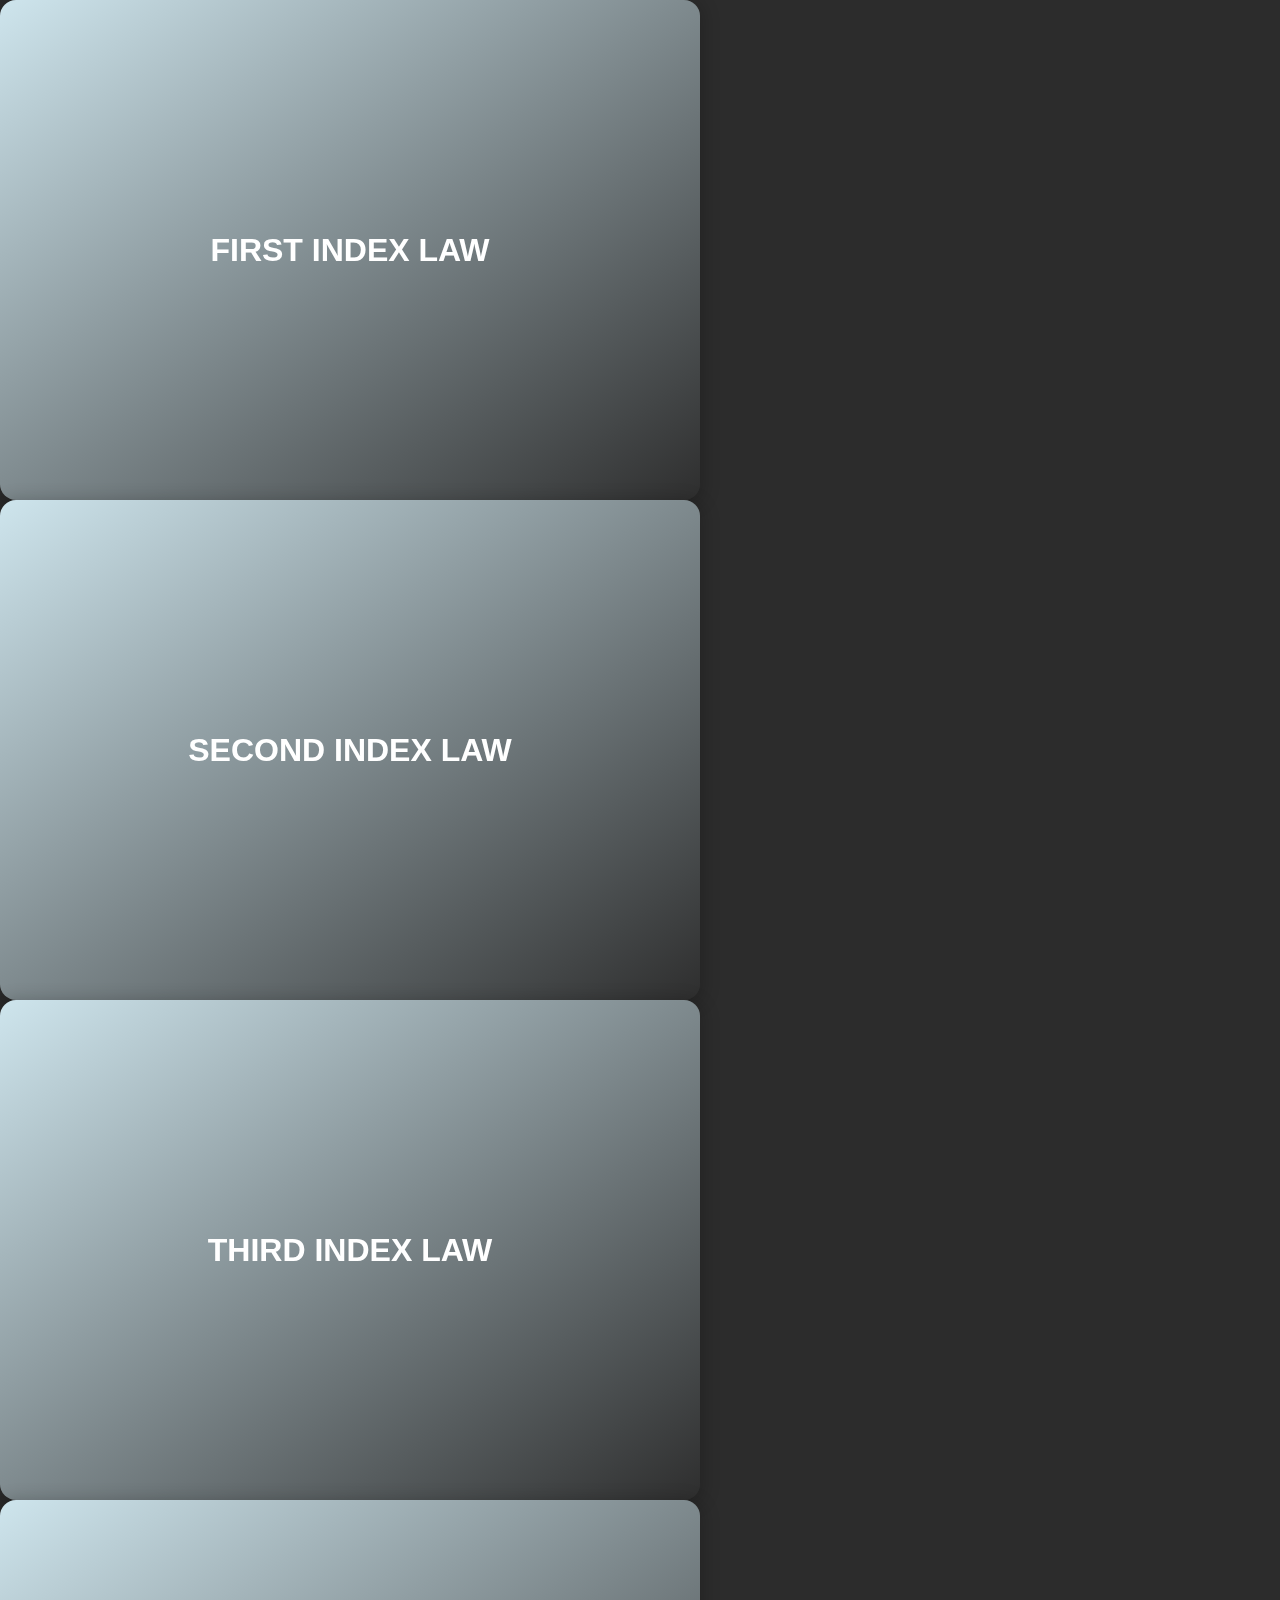
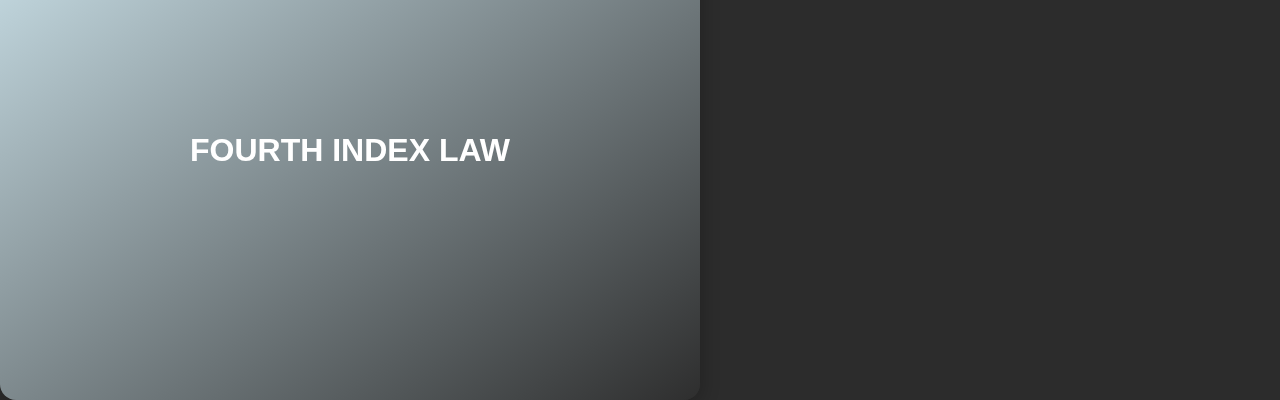
==== FCsurds.html @ 395d24b1 "added multiple cards to see if copying works" ====
<!DOCTYPE html>
<html>
    <head>
        <meta charset="UTF-8">
        <link rel="stylesheet" href="/styles/FCst.css">
        <title>Rvei: Flashcards</title>
    </head>
    <body>
        <div class="card__One" onclick="cardFlip__One()">
            <div class="card__inner__One">
                <div class="card__face card__face--front">
                    <h2>First Index Law</h2>
                </div>
                <div class="card__face card__face--back">
                    <div class="card__content">
                        <div class="card__header">
                            <h2>First Index Law</h2>
                        </div>
                        <div class="card__body">
                            <img src="" alt="" class="ind1">
                        </div>
                    </div>
                </div>
            </div>
        </div>
        <div class="card__Two" onclick="cardFlip__Two()">
            <div class="card__inner__Two">
                <div class="card__face card__face--front">
                    <h2>Second Index Law</h2>
                </div>
                <div class="card__face card__face--back">
                    <div class="card__content">
                        <div class="card__header">
                            <h2>Second Index Law</h2>
                        </div>
                        <div class="card__body">
                            <img src="" alt="" class="ind2">
                        </div>
                    </div>
                </div>
            </div>
        </div>
        <div class="card__Three" onclick="cardFlip__Three()">
            <div class="card__inner__Three">
                <div class="card__face card__face--front">
                    <h2>Third Index Law</h2>
                </div>
                <div class="card__face card__face--back">
                    <div class="card__content">
                        <div class="card__header">
                            <h2>Third Index Law</h2>
                        </div>
                        <div class="card__body">
                            <img src="" alt="" class="ind3">
                        </div>
                    </div>
                </div>
            </div>
        </div>
        <div class="card__Four" onclick="cardFlip__Four()">
            <div class="card__inner__Four">
                <div class="card__face card__face--front">
                    <h2>Fourth Index Law</h2>
                </div>
                <div class="card__face card__face--back">
                    <div class="card__content">
                        <div class="card__header">
                            <h2>Fourth Index Law</h2>
                        </div>
                        <div class="card__body">
                            <img src="" alt="" class="ind4">
                        </div>
                    </div>
                </div>
            </div>
        </div>



        <script src="/scripts/FCsc.js"></script>
    </body>
</html>
---- styles/FCst.css ----
:root {
    --primary: #cee5ed;
    --secondary: #2e2e2e;
    --dark: #212121;
    --light: #f3f3f3;
}

body {
    font-family: Helvetica;
    width: 100%;
    min-height: 100vh;
    background-color: #2c2c2c;
}

.card__One {
    margin-left: 0px;
    width: 700px;
    height: 500px;
}
.card__Two {
    margin-left: 0px;
    width: 700px;
    height: 500px;
}
.card__Three {
    margin-left: 0px;
    width: 700px;
    height: 500px;
}
.card__Four {
    margin-left: 0px;
    width: 700px;
    height: 500px;
}
.card__Five {
    margin-left: 0px;
    width: 700px;
    height: 500px;
}
.card__Six {
    margin-left: 0px;
    width: 700px;
    height: 500px;
}
.card__Seven {
    margin-left: 0px;
    width: 700px;
    height: 500px;
}

.card__inner__One {
    width: 100%;
    height: 100%;
    transition: transform 1s;
    transform-style: preserve-3d;
    cursor: pointer;
    position: relative;
}
.card__inner__Two {
    width: 100%;
    height: 100%;
    transition: transform 1s;
    transform-style: preserve-3d;
    cursor: pointer;
    position: relative;
}
.card__inner__Three {
    width: 100%;
    height: 100%;
    transition: transform 1s;
    transform-style: preserve-3d;
    cursor: pointer;
    position: relative;
}
.card__inner__Four {
    width: 100%;
    height: 100%;
    transition: transform 1s;
    transform-style: preserve-3d;
    cursor: pointer;
    position: relative;
}
.card__inner__Five {
    width: 100%;
    height: 100%;
    transition: transform 1s;
    transform-style: preserve-3d;
    cursor: pointer;
    position: relative;
}
.card__inner__Six {
    width: 100%;
    height: 100%;
    transition: transform 1s;
    transform-style: preserve-3d;
    cursor: pointer;
    position: relative;
}
.card__inner__Seven {
    width: 100%;
    height: 100%;
    transition: transform 1s;
    transform-style: preserve-3d;
    cursor: pointer;
    position: relative;
}

.card__inner__One.is-flipped {
    transform: rotateY(180deg);
}
.card__inner__Two.is-flipped {
    transform: rotateY(180deg);
}
.card__inner__Three.is-flipped {
    transform: rotateY(180deg);
}
.card__inner__Four.is-flipped {
    transform: rotateY(180deg);
}
.card__inner__Five.is-flipped {
    transform: rotateY(180deg);
}
.card__inner__Six.is-flipped {
    transform: rotateY(180deg);
}
.card__inner__Seven.is-flipped {
    transform: rotateY(180deg);
}

.card__face {
    position: absolute;
    width: 100%;
    height: 100%;
    -webkit-backface-visibility: hidden;
    backface-visibility: hidden;
    overflow: hidden;
    border-radius: 16px;
    box-shadow: 0px 3px 18px 3px rgba(0, 0, 0, 0.2);
}

.card__face--front {
    background-image: linear-gradient(to bottom right, var(--primary), var(--secondary));
    display: flex;
    align-items: center;
    justify-content: center;
}

.card__face--front h2 {
    color: white;
    font-size: 32px;
    font-weight: 900;
    text-transform: uppercase;
}

.card__face--back {
    background-color: var(--light);
    transform: rotateY(180deg);
}

.card__content {
    width: 100%;
    height: 100%;
}

.card__header {
    position: relative;
    padding: 30px 30px 40px;
}

.card__header:after {
    content: '';
    display: block;
    position: absolute;
    top: 0;
    left: 0;
    right: 0;
    bottom: 0;
    z-index: -1;
    border-radius: 0 0 0 0;
    background-image: linear-gradient(to bottom right, var(--primary) 10%, var(--secondary) 100%);
}

.ind1 {
    display: block;
    width: 200px;
    height: 200px;
    margin: 0 auto 30px;
    border-radius: 0%;
    background-color: black;
    border: 5px solid white;
    object-fit: cover;
}
.ind2 {
    display: block;
    width: 200px;
    height: 200px;
    margin: 0 auto 30px;
    border-radius: 0%;
    background-color: black;
    border: 5px solid white;
    object-fit: cover;
}
.ind3 {
    display: block;
    width: 200px;
    height: 200px;
    margin: 0 auto 30px;
    border-radius: 0%;
    background-color: black;
    border: 5px solid white;
    object-fit: cover;
}
.ind4 {
    display: block;
    width: 200px;
    height: 200px;
    margin: 0 auto 30px;
    border-radius: 0%;
    background-color: black;
    border: 5px solid white;
    object-fit: cover;
}
.ind5 {
    display: block;
    width: 200px;
    height: 200px;
    margin: 0 auto 30px;
    border-radius: 0%;
    background-color: black;
    border: 5px solid white;
    object-fit: cover;
}
.ind6 {
    display: block;
    width: 200px;
    height: 200px;
    margin: 0 auto 30px;
    border-radius: 0%;
    background-color: black;
    border: 5px solid white;
    object-fit: cover;
}
.ind7 {
    display: block;
    width: 200px;
    height: 200px;
    margin: 0 auto 30px;
    border-radius: 0%;
    background-color: black;
    border: 5px solid white;
    object-fit: cover;
}

.card__header h2 {
    color: white;
    font-size: 32px;
    font-weight: 900;
    text-transform: uppercase;
    text-align: center;
}

.card__body {
    padding: 30px;
}

.card__body h2 {
    color: black;
    font-size: 32px;
    font-weight: 900;
    text-transform: uppercase;
    text-align: center;
}

* {
    margin: 0;
    padding: 0;
}
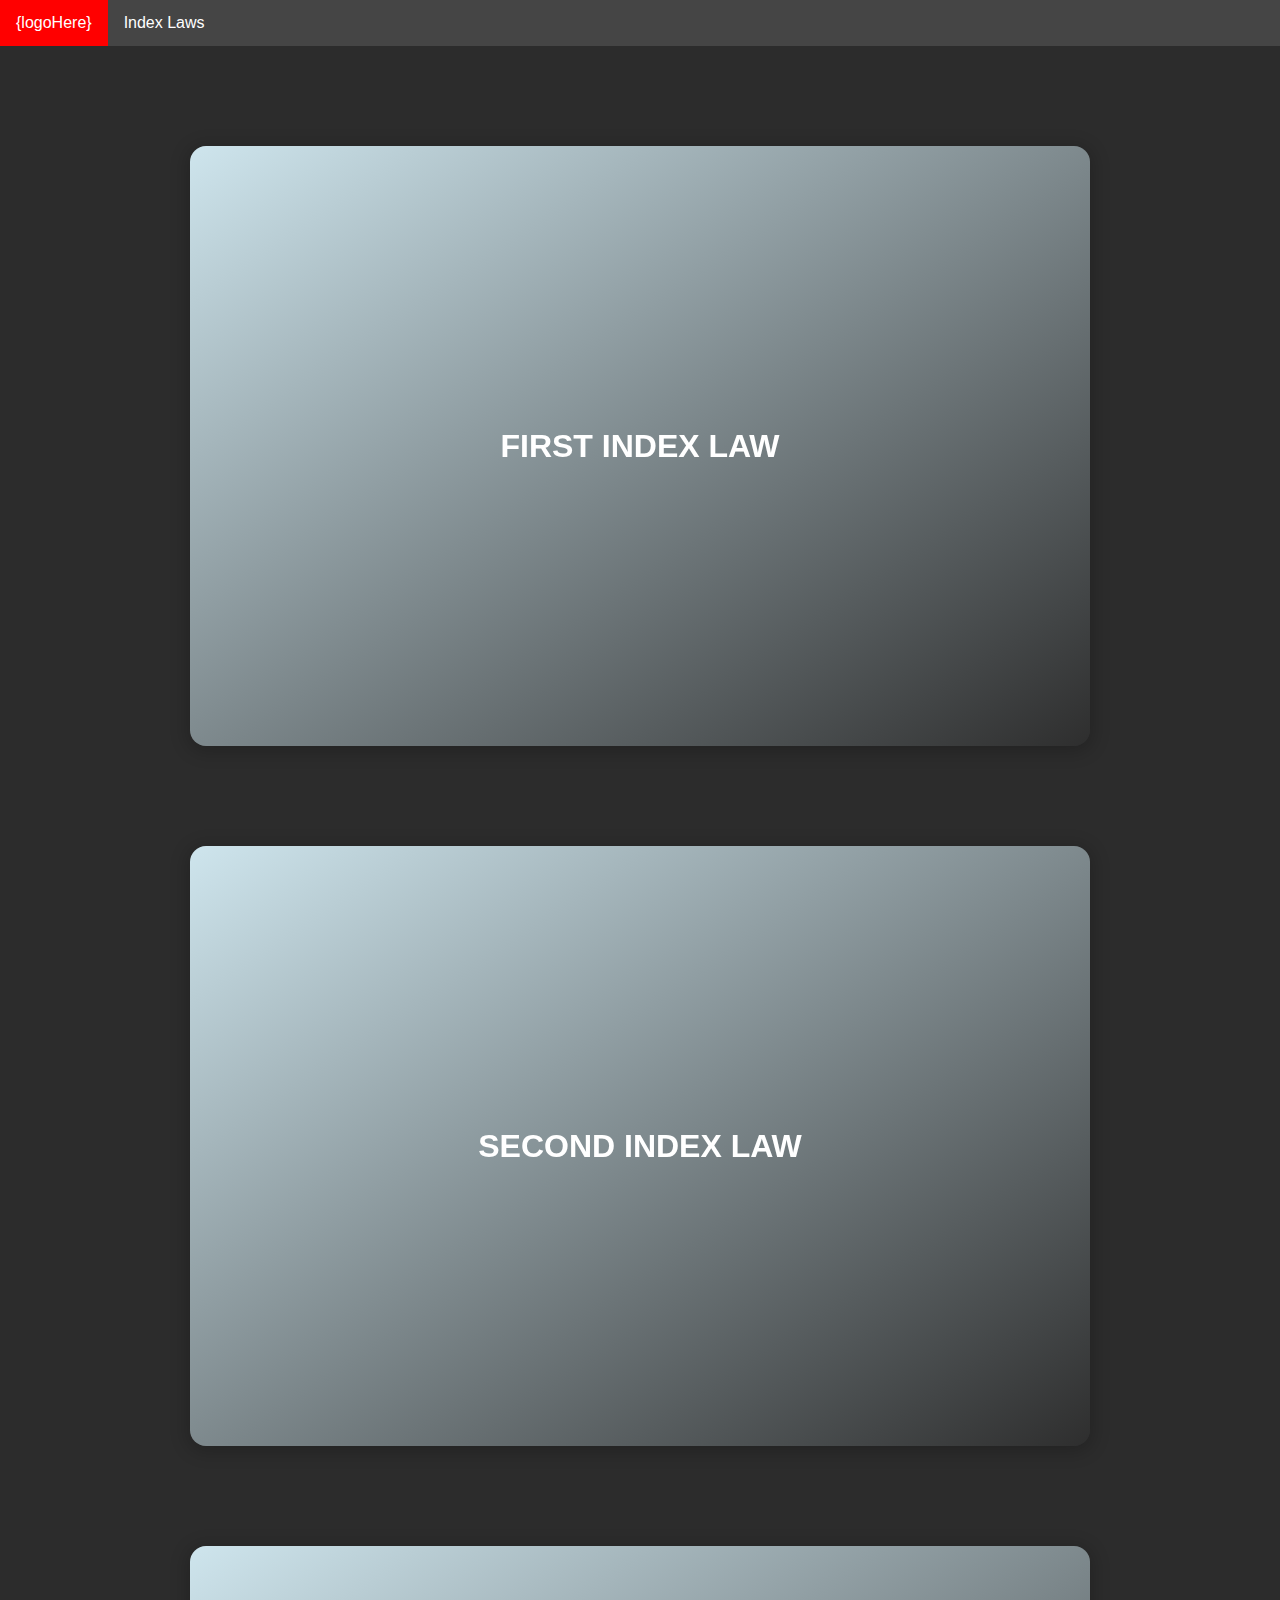
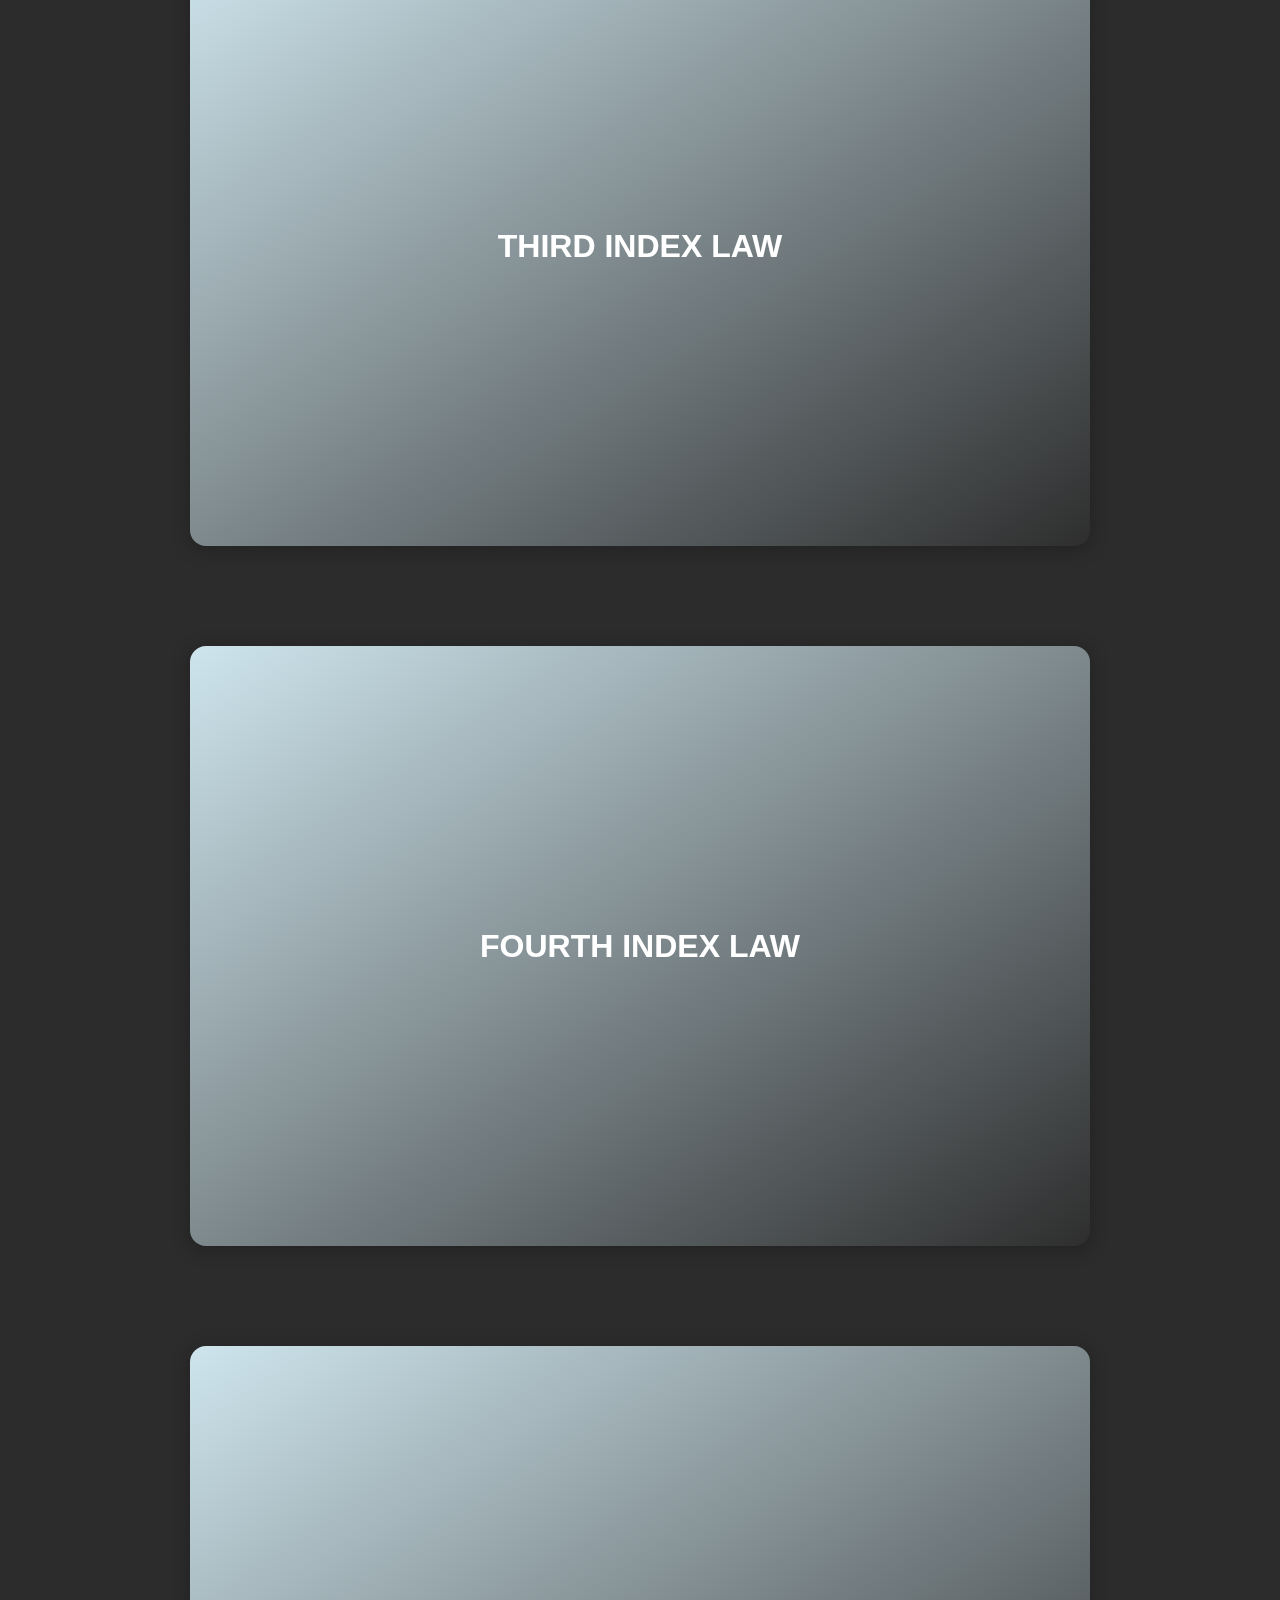
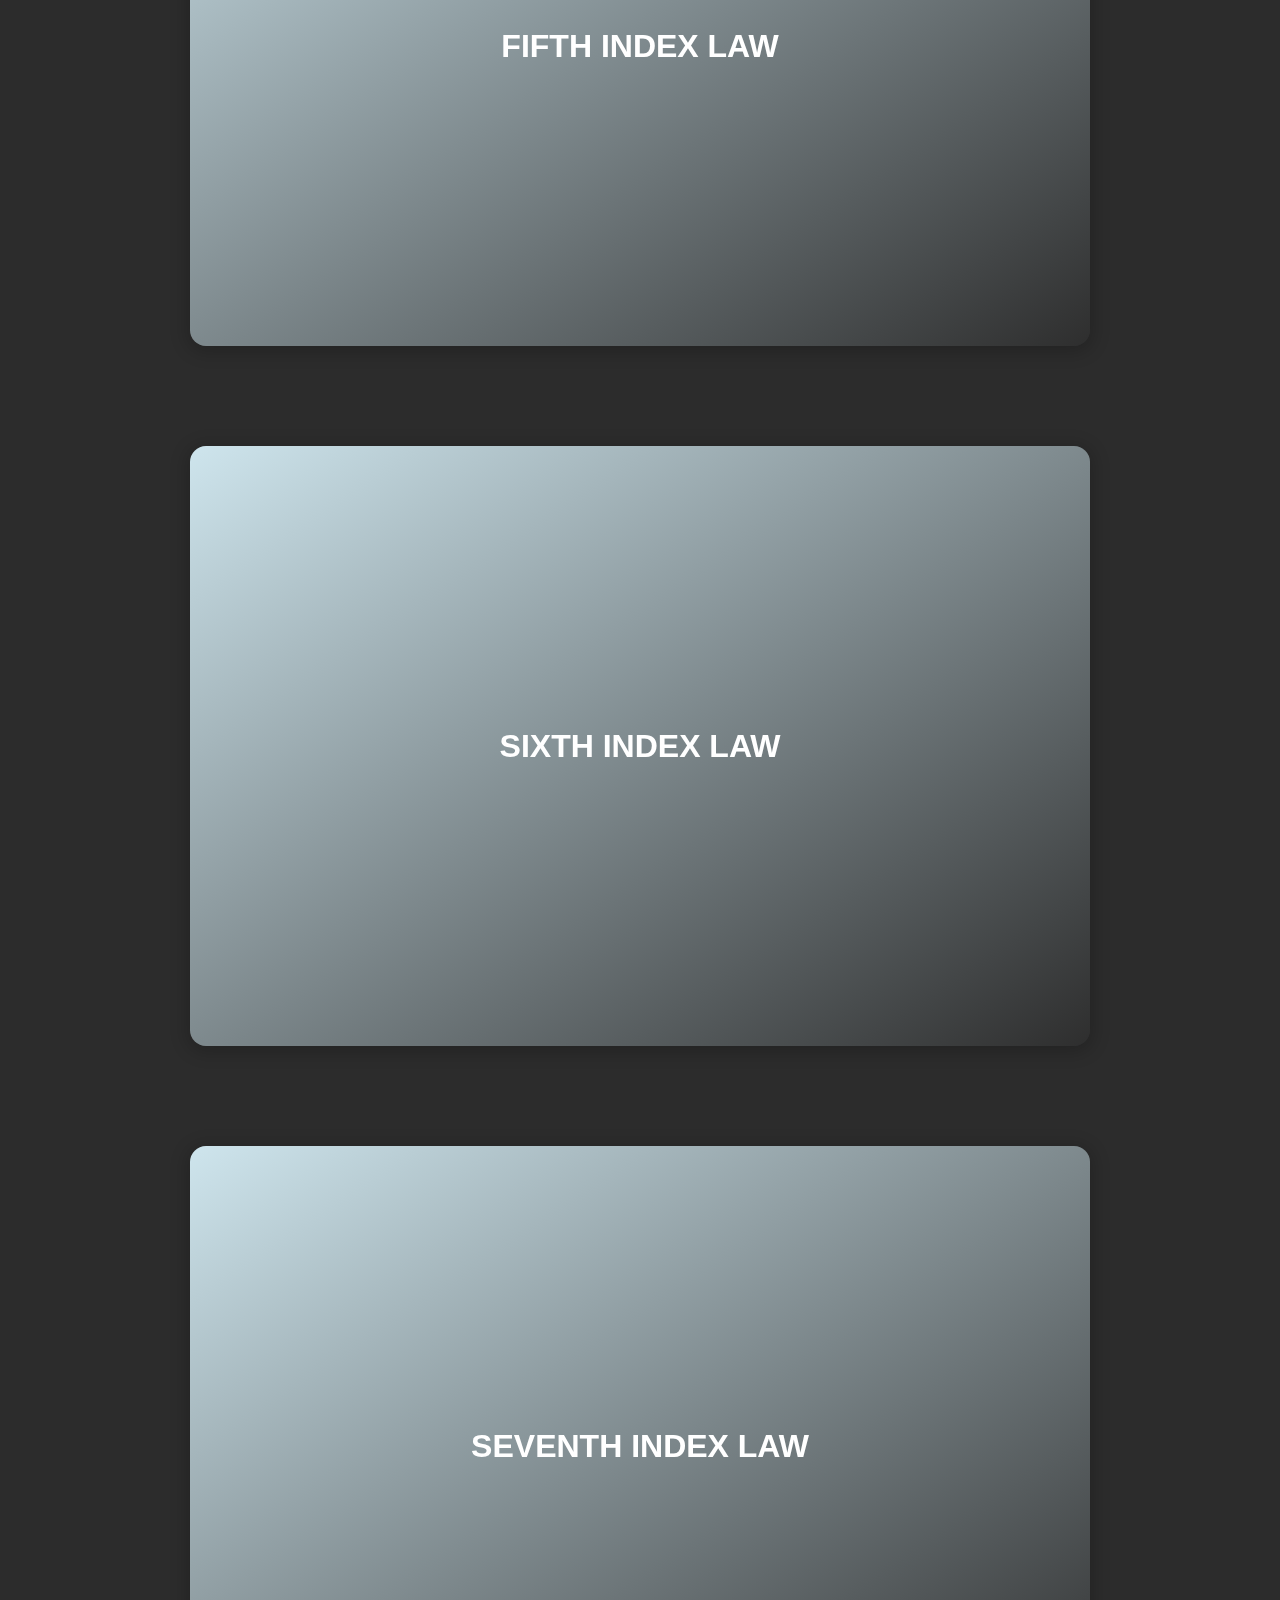
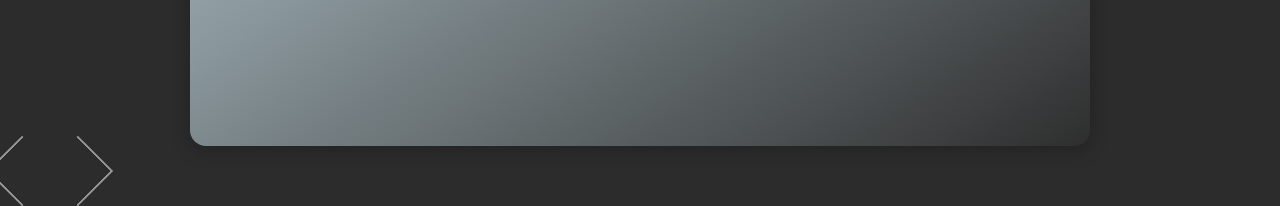
==== commit 38ee5af7: "fixed orientation of flashcards, added navbar, attempted buttons to change cards" ====
--- a/FCsurds.html
+++ b/FCsurds.html
@@ -6,6 +6,19 @@
         <title>Rvei: Flashcards</title>
     </head>
     <body>
+        <nav class="navbar">
+            <a href="index.html" id="logo">{logoHere}</a> 
+            <div class="dropdown">
+                <button class="dropbtn">Index Laws 
+                    <i class="fa fa-caret-down"></i>
+                </button>
+                <div class="dropdown-content">
+                    <a href="INFOsurds.html">Information</a>
+                    <a href="FCsurds.html">Flashcards</a>
+                    <a href="WSsurds.html">Worksheet</a>
+                </div>
+            </div> 
+        </nav>
         <div class="card__One" onclick="cardFlip__One()">
             <div class="card__inner__One">
                 <div class="card__face card__face--front">
@@ -74,8 +87,61 @@
                 </div>
             </div>
         </div>
+        <div class="card__Five" onclick="cardFlip__Five()">
+            <div class="card__inner__Five">
+                <div class="card__face card__face--front">
+                    <h2>Fifth Index Law</h2>
+                </div>
+                <div class="card__face card__face--back">
+                    <div class="card__content">
+                        <div class="card__header">
+                            <h2>Fifth Index Law</h2>
+                        </div>
+                        <div class="card__body">
+                            <img src="" alt="" class="ind5">
+                        </div>
+                    </div>
+                </div>
+            </div>
+        </div>
+        <div class="card__Six" onclick="cardFlip__Six()">
+            <div class="card__inner__Six">
+                <div class="card__face card__face--front">
+                    <h2>Sixth Index Law</h2>
+                </div>
+                <div class="card__face card__face--back">
+                    <div class="card__content">
+                        <div class="card__header">
+                            <h2>Sixth Index Law</h2>
+                        </div>
+                        <div class="card__body">
+                            <img src="" alt="" class="ind6">
+                        </div>
+                    </div>
+                </div>
+            </div>
+        </div>
+        <div class="card__Seven" onclick="cardFlip__Seven()">
+            <div class="card__inner__Seven">
+                <div class="card__face card__face--front">
+                    <h2>Seventh Index Law</h2>
+                </div>
+                <div class="card__face card__face--back">
+                    <div class="card__content">
+                        <div class="card__header">
+                            <h2>Seventh Index Law</h2>
+                        </div>
+                        <div class="card__body">
+                            <img src="" alt="" class="ind7">
+                        </div>
+                    </div>
+                </div>
+            </div>
+        </div>
 
 
+        <div class="left" onclick="changeCardLeft()"></div>
+        <div class="right" onclick="changeCardRight()"></div>
 
         <script src="/scripts/FCsc.js"></script>
     </body>
--- a/styles/FCst.css
+++ b/styles/FCst.css
@@ -13,39 +13,54 @@
 }
 
 .card__One {
-    margin-left: 0px;
-    width: 700px;
-    height: 500px;
+    margin-left: auto;
+    margin-right: auto;
+    margin-top: 100px;
+    width: 900px;
+    height: 600px;
+    
 }
 .card__Two {
-    margin-left: 0px;
-    width: 700px;
-    height: 500px;
+    margin-left: auto;
+    margin-right: auto;
+    margin-top: 100px;
+    width: 900px;
+    height: 600px;
 }
 .card__Three {
-    margin-left: 0px;
-    width: 700px;
-    height: 500px;
+    margin-left: auto;
+    margin-right: auto;
+    margin-top: 100px;
+    width: 900px;
+    height: 600px;
 }
 .card__Four {
-    margin-left: 0px;
-    width: 700px;
-    height: 500px;
+    margin-left: auto;
+    margin-right: auto;
+    margin-top: 100px;
+    width: 900px;
+    height: 600px;
 }
 .card__Five {
-    margin-left: 0px;
-    width: 700px;
-    height: 500px;
+    margin-left: auto;
+    margin-right: auto;
+    margin-top: 100px;
+    width: 900px;
+    height: 600px;
 }
 .card__Six {
-    margin-left: 0px;
-    width: 700px;
-    height: 500px;
+    margin-left: auto;
+    margin-right: auto;
+    margin-top: 100px;
+    width: 900px;
+    height: 600px;
 }
 .card__Seven {
-    margin-left: 0px;
-    width: 700px;
-    height: 500px;
+    margin-left: auto;
+    margin-right: auto;
+    margin-top: 100px;
+    width: 900px;
+    height: 600px;
 }
 
 .card__inner__One {
@@ -274,4 +289,79 @@
 * {
     margin: 0;
     padding: 0;
+}
+
+.navbar {
+    overflow: hidden;
+    background-color: #454545;
+    font-family: Arial;
+  }
+.navbar a {
+float: left;
+font-size: 16px;
+color: white;
+text-align: center;
+padding: 14px 16px;
+text-decoration: none;
+}
+.dropdown {
+float: left;
+overflow: hidden;
+}
+.dropdown .dropbtn {
+font-size: 16px; 
+border: none;
+outline: none;
+color: white;
+padding: 14px 16px;
+background-color: inherit;
+font-family: inherit; /* Important for vertical align on mobile phones */
+margin: 0; /* Important for vertical align on mobile phones */
+}
+.navbar a:hover, .dropdown:hover .dropbtn {
+background-color: red;
+}
+.dropdown-content {
+display: none;
+position: absolute;
+background-color: #f9f9f9;
+min-width: 160px;
+box-shadow: 0px 8px 16px 0px rgba(0,0,0,0.2);
+z-index: 1;
+}
+.dropdown-content a {
+float: none;
+color: black;
+padding: 12px 16px;
+text-decoration: none;
+display: block;
+text-align: left;
+}
+.dropdown-content a:hover {
+background-color: #ddd;
+}
+.dropdown:hover .dropdown-content {
+display: block;
+}
+
+.left,
+.right {
+    width: 50px;
+    height: 50px;
+    transition: .5s;
+    float: left;
+    box-shadow: -2px 2px 0 rgba(255,255,255,.5);
+    cursor: pointer;
+    margin-left: auto;
+    margin-right: auto;
+}
+.left {
+    transform: rotate(45deg);
+}
+.right {
+    transform: rotate(225deg);
+}
+.left:hover,
+.right:hover {
+    box-shadow: -2px 2px 0 rgba(255,255,255,1);
 }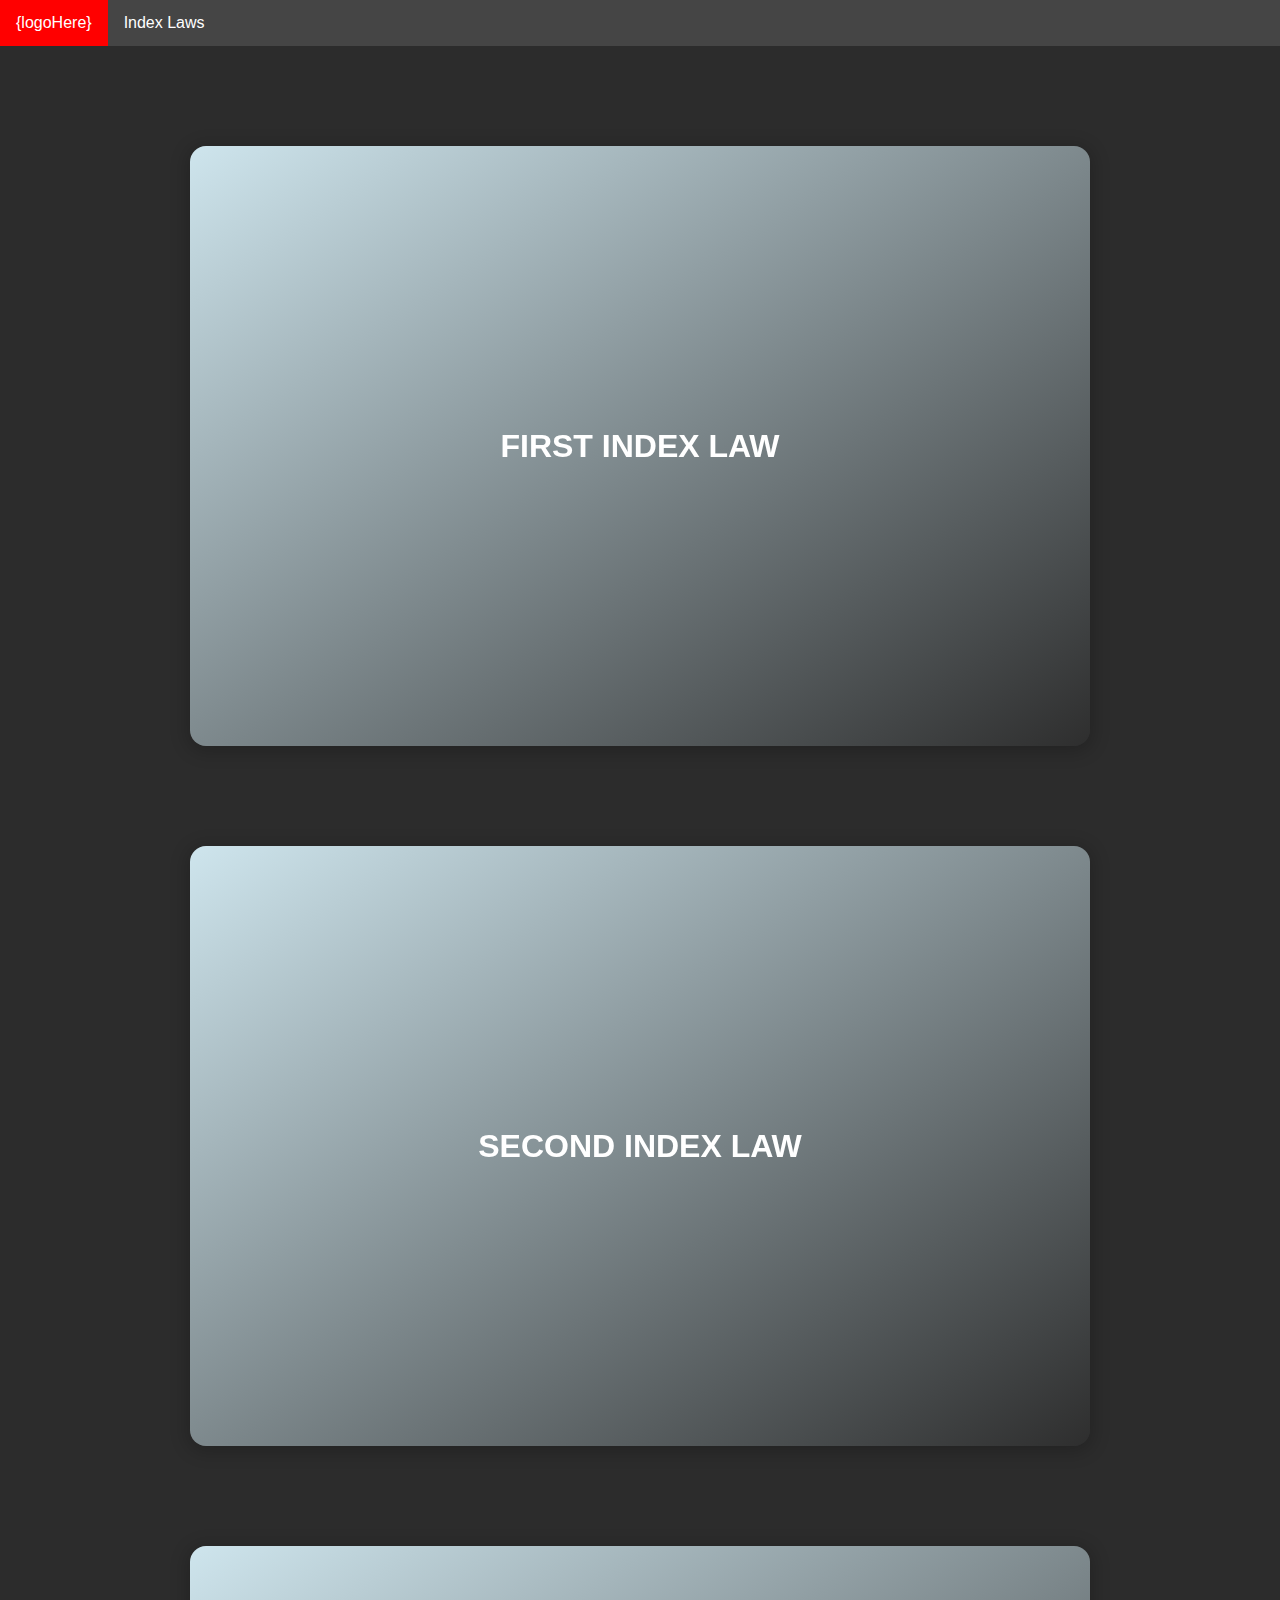
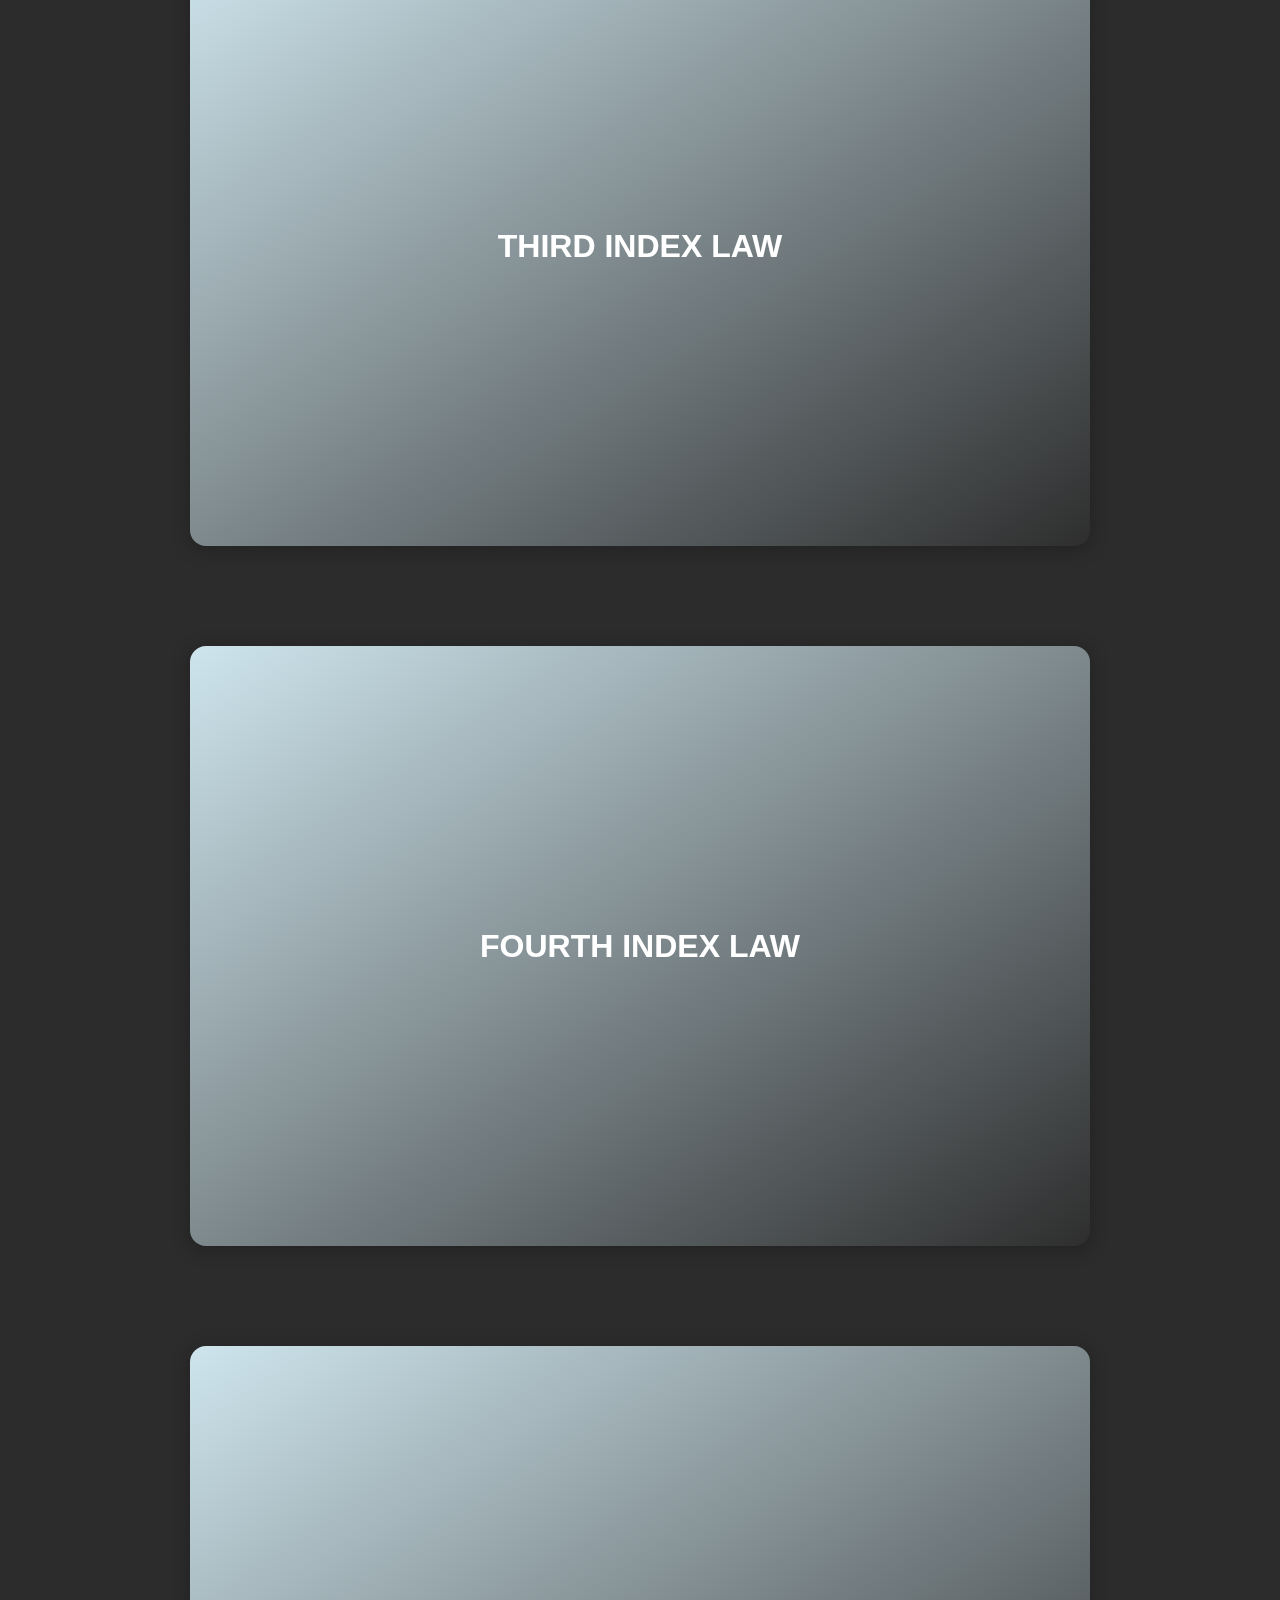
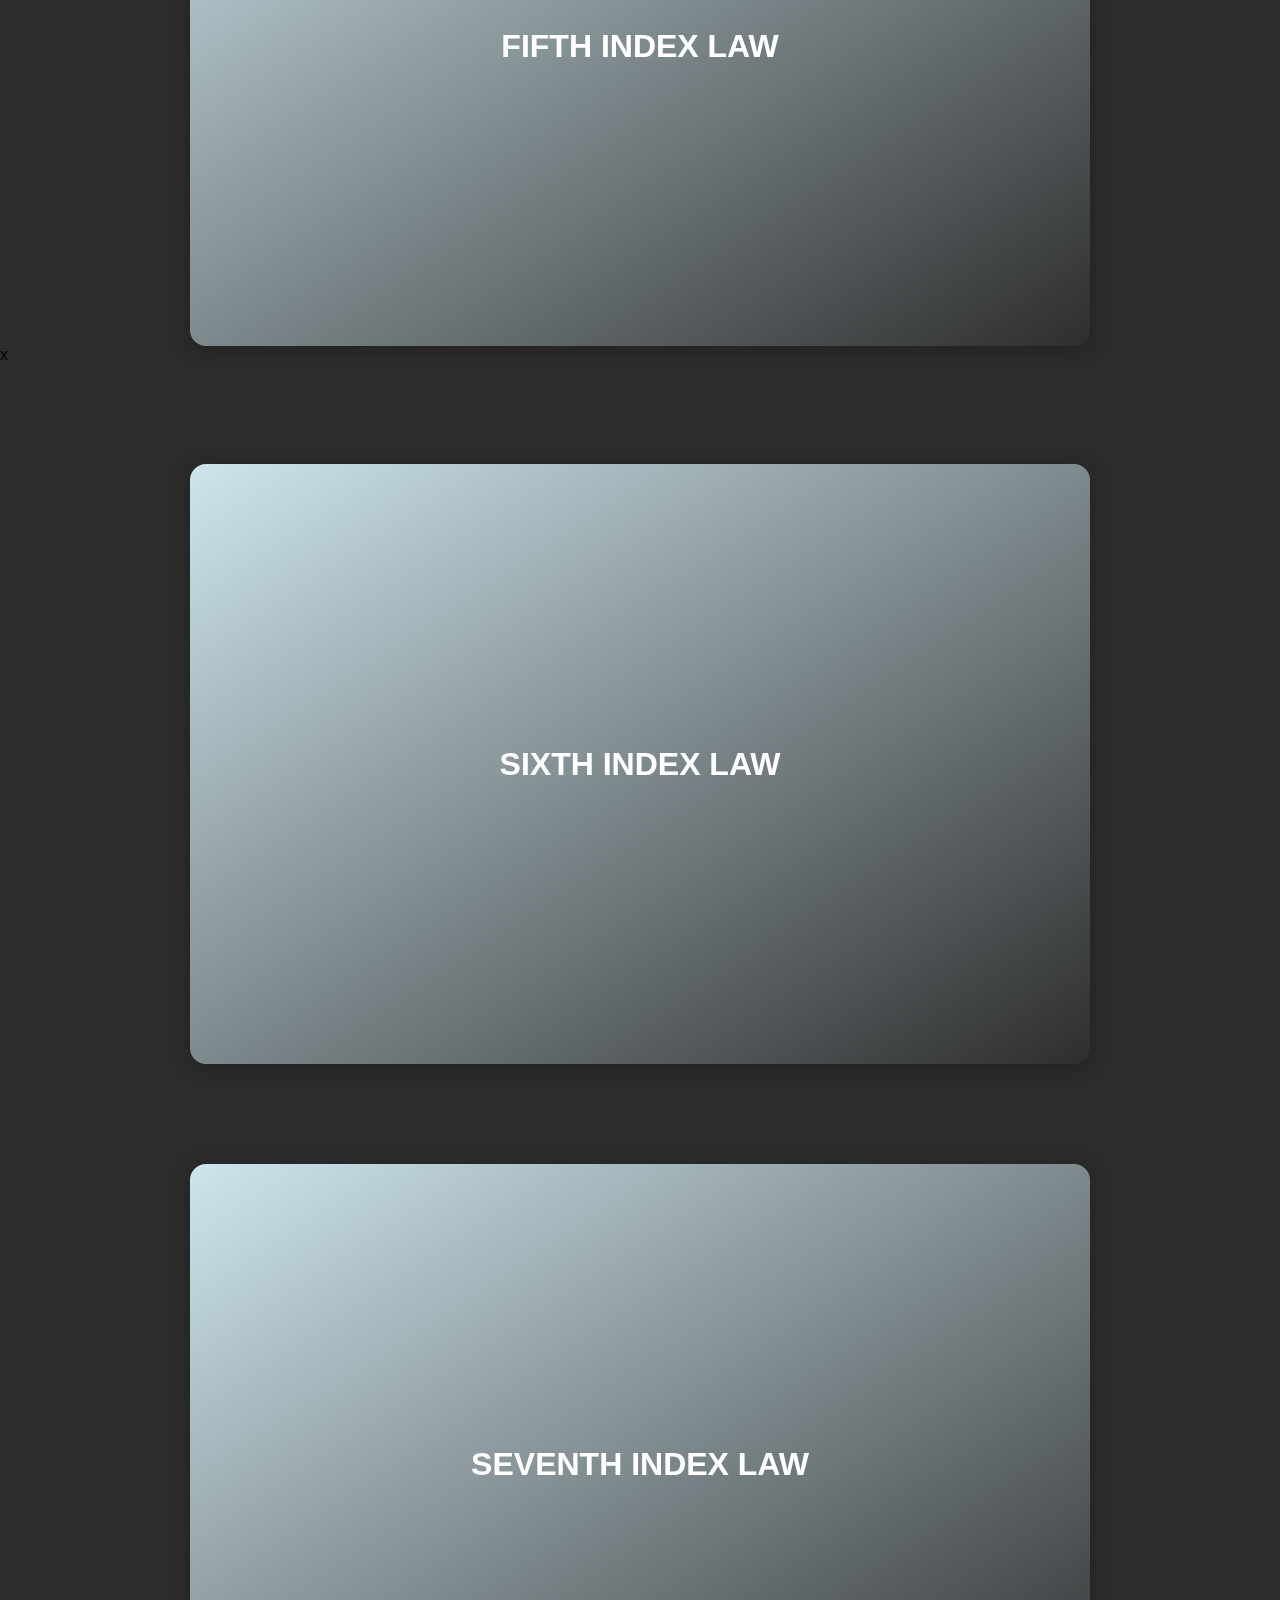
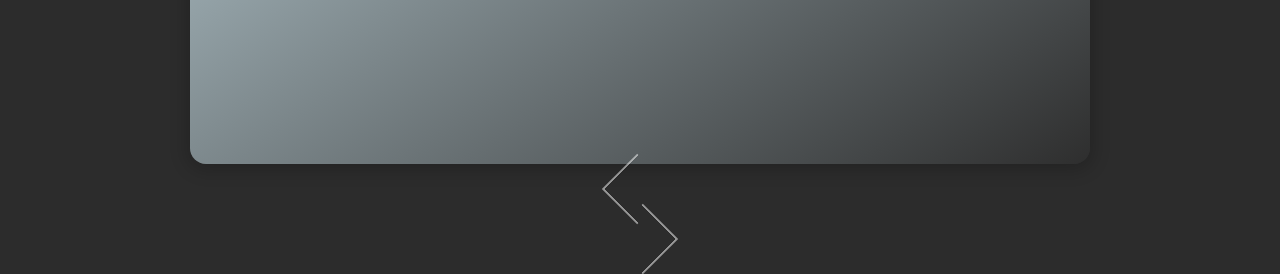
==== commit 3ff87065: "attempted to get arrows for changing cards working, added files for surds quiz" ====
--- a/FCsurds.html
+++ b/FCsurds.html
@@ -19,125 +19,127 @@
                 </div>
             </div> 
         </nav>
-        <div class="card__One" onclick="cardFlip__One()">
-            <div class="card__inner__One">
-                <div class="card__face card__face--front">
-                    <h2>First Index Law</h2>
-                </div>
-                <div class="card__face card__face--back">
-                    <div class="card__content">
-                        <div class="card__header">
-                            <h2>First Index Law</h2>
-                        </div>
-                        <div class="card__body">
-                            <img src="" alt="" class="ind1">
+        <p>
+            <div id="one" class="card__One" onclick="cardFlip__One()">
+                <div class="card__inner__One">
+                    <div class="card__face card__face--front">
+                        <h2>First Index Law</h2>
+                    </div>
+                    <div class="card__face card__face--back">
+                        <div class="card__content">
+                            <div class="card__header">
+                                <h2>First Index Law</h2>
+                            </div>
+                            <div class="card__body">
+                                <img src="" alt="" class="ind1">
+                            </div>
                         </div>
                     </div>
                 </div>
             </div>
-        </div>
-        <div class="card__Two" onclick="cardFlip__Two()">
-            <div class="card__inner__Two">
-                <div class="card__face card__face--front">
-                    <h2>Second Index Law</h2>
-                </div>
-                <div class="card__face card__face--back">
-                    <div class="card__content">
-                        <div class="card__header">
-                            <h2>Second Index Law</h2>
-                        </div>
-                        <div class="card__body">
-                            <img src="" alt="" class="ind2">
+            <div id="two" class="card__Two" onclick="cardFlip__Two()">
+                <div class="card__inner__Two">
+                    <div class="card__face card__face--front">
+                        <h2>Second Index Law</h2>
+                    </div>
+                    <div class="card__face card__face--back">
+                        <div class="card__content">
+                            <div class="card__header">
+                                <h2>Second Index Law</h2>
+                            </div>
+                            <div class="card__body">
+                                <img src="" alt="" class="ind2">
+                            </div>
                         </div>
                     </div>
                 </div>
             </div>
-        </div>
-        <div class="card__Three" onclick="cardFlip__Three()">
-            <div class="card__inner__Three">
-                <div class="card__face card__face--front">
-                    <h2>Third Index Law</h2>
-                </div>
-                <div class="card__face card__face--back">
-                    <div class="card__content">
-                        <div class="card__header">
-                            <h2>Third Index Law</h2>
-                        </div>
-                        <div class="card__body">
-                            <img src="" alt="" class="ind3">
+            <div id="three" class="card__Three" onclick="cardFlip__Three()">
+                <div class="card__inner__Three">
+                    <div class="card__face card__face--front">
+                        <h2>Third Index Law</h2>
+                    </div>
+                    <div class="card__face card__face--back">
+                        <div class="card__content">
+                            <div class="card__header">
+                                <h2>Third Index Law</h2>
+                            </div>
+                            <div class="card__body">
+                                <img src="" alt="" class="ind3">
+                            </div>
                         </div>
                     </div>
                 </div>
             </div>
-        </div>
-        <div class="card__Four" onclick="cardFlip__Four()">
-            <div class="card__inner__Four">
-                <div class="card__face card__face--front">
-                    <h2>Fourth Index Law</h2>
-                </div>
-                <div class="card__face card__face--back">
-                    <div class="card__content">
-                        <div class="card__header">
-                            <h2>Fourth Index Law</h2>
-                        </div>
-                        <div class="card__body">
-                            <img src="" alt="" class="ind4">
+            <div id="four" class="card__Four" onclick="cardFlip__Four()">
+                <div class="card__inner__Four">
+                    <div class="card__face card__face--front">
+                        <h2>Fourth Index Law</h2>
+                    </div>
+                    <div class="card__face card__face--back">
+                        <div class="card__content">
+                            <div class="card__header">
+                                <h2>Fourth Index Law</h2>
+                            </div>
+                            <div class="card__body">
+                                <img src="" alt="" class="ind4">
+                            </div>
                         </div>
                     </div>
                 </div>
             </div>
-        </div>
-        <div class="card__Five" onclick="cardFlip__Five()">
-            <div class="card__inner__Five">
-                <div class="card__face card__face--front">
-                    <h2>Fifth Index Law</h2>
+            <div id="five" class="card__Five" onclick="cardFlip__Five()">
+                <div class="card__inner__Five">
+                    <div class="card__face card__face--front">
+                        <h2>Fifth Index Law</h2>
+                    </div>
+                    <div class="card__face card__face--back">
+                        <div class="card__content">
+                            <div class="card__header">
+                                <h2>Fifth Index Law</h2>
+                            </div>
+                            <div class="card__body">
+                                <img src="" alt="" class="ind5">
+                            </div>
+                        </div>
+                    </div>
                 </div>
-                <div class="card__face card__face--back">
-                    <div class="card__content">
-                        <div class="card__header">
-                            <h2>Fifth Index Law</h2>
-                        </div>
-                        <div class="card__body">
-                            <img src="" alt="" class="ind5">
+            </div>x
+            <div id="six" class="card__Six" onclick="cardFlip__Six()">
+                <div class="card__inner__Six">
+                    <div class="card__face card__face--front">
+                        <h2>Sixth Index Law</h2>
+                    </div>
+                    <div class="card__face card__face--back">
+                        <div class="card__content">
+                            <div class="card__header">
+                                <h2>Sixth Index Law</h2>
+                            </div>
+                            <div class="card__body">
+                                <img src="" alt="" class="ind6">
+                            </div>
                         </div>
                     </div>
                 </div>
             </div>
-        </div>
-        <div class="card__Six" onclick="cardFlip__Six()">
-            <div class="card__inner__Six">
-                <div class="card__face card__face--front">
-                    <h2>Sixth Index Law</h2>
-                </div>
-                <div class="card__face card__face--back">
-                    <div class="card__content">
-                        <div class="card__header">
-                            <h2>Sixth Index Law</h2>
-                        </div>
-                        <div class="card__body">
-                            <img src="" alt="" class="ind6">
+            <div id="seven" class="card__Seven" onclick="cardFlip__Seven()">
+                <div class="card__inner__Seven">
+                    <div class="card__face card__face--front">
+                        <h2>Seventh Index Law</h2>
+                    </div>
+                    <div class="card__face card__face--back">
+                        <div class="card__content">
+                            <div class="card__header">
+                                <h2>Seventh Index Law</h2>
+                            </div>
+                            <div class="card__body">
+                                <img src="" alt="" class="ind7">
+                            </div>
                         </div>
                     </div>
                 </div>
             </div>
-        </div>
-        <div class="card__Seven" onclick="cardFlip__Seven()">
-            <div class="card__inner__Seven">
-                <div class="card__face card__face--front">
-                    <h2>Seventh Index Law</h2>
-                </div>
-                <div class="card__face card__face--back">
-                    <div class="card__content">
-                        <div class="card__header">
-                            <h2>Seventh Index Law</h2>
-                        </div>
-                        <div class="card__body">
-                            <img src="" alt="" class="ind7">
-                        </div>
-                    </div>
-                </div>
-            </div>
-        </div>
+        </p>
 
 
         <div class="left" onclick="changeCardLeft()"></div>
--- a/styles/FCst.css
+++ b/styles/FCst.css
@@ -18,7 +18,6 @@
     margin-top: 100px;
     width: 900px;
     height: 600px;
-    
 }
 .card__Two {
     margin-left: auto;
@@ -295,7 +294,7 @@
     overflow: hidden;
     background-color: #454545;
     font-family: Arial;
-  }
+}
 .navbar a {
 float: left;
 font-size: 16px;
@@ -344,12 +343,34 @@
 display: block;
 }
 
+.one {
+    display: block;
+}
+.two {
+    display: none;
+}
+.three {
+    display: none;
+}
+.four {
+    display: none;
+}
+.five {
+    display: none;
+}
+.six {
+    display: none;
+}
+.seven {
+    display: none;
+}
+
 .left,
 .right {
     width: 50px;
     height: 50px;
     transition: .5s;
-    float: left;
+    float: center;
     box-shadow: -2px 2px 0 rgba(255,255,255,.5);
     cursor: pointer;
     margin-left: auto;
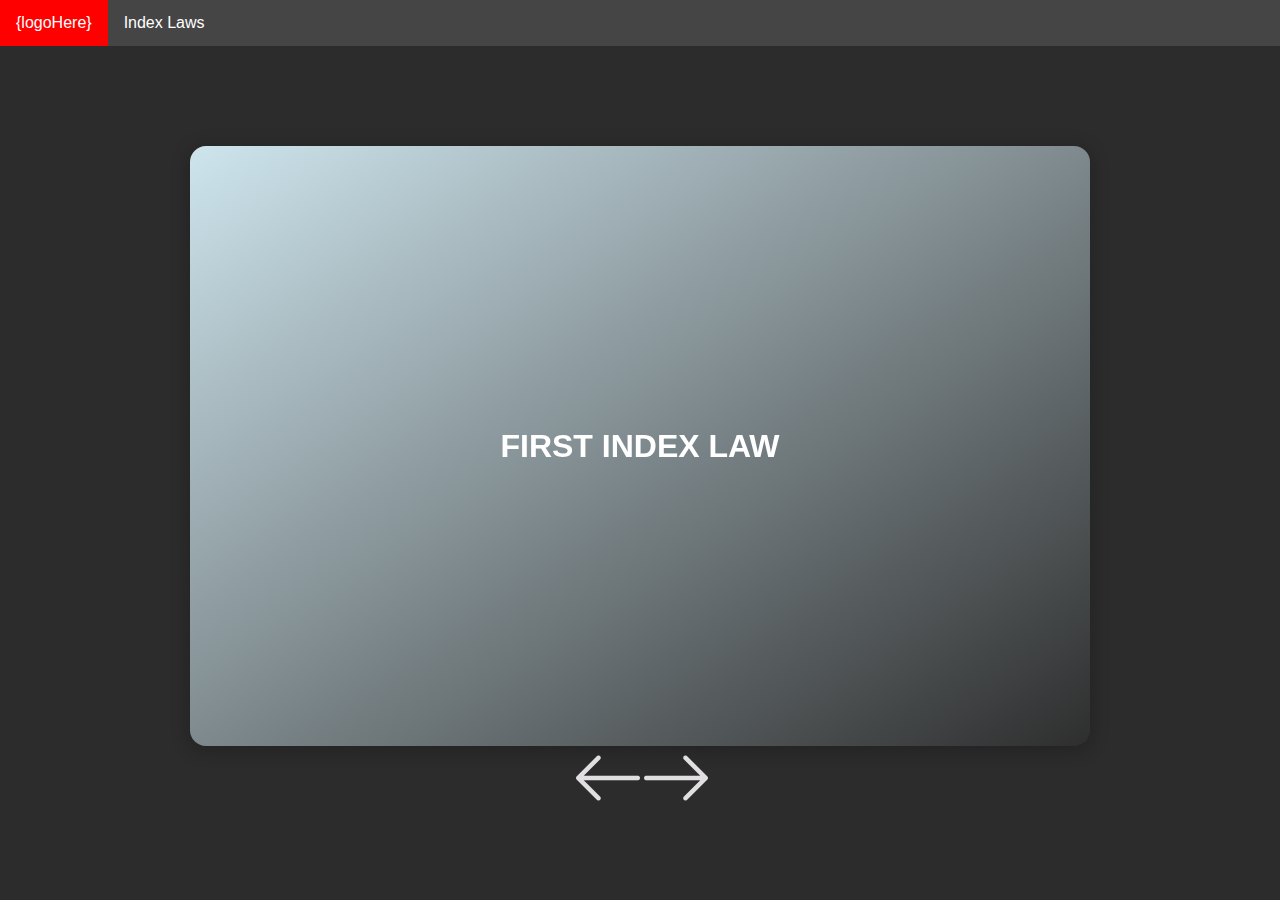
==== commit 9145ae30: "Fixed buttons and added multiple cards." ====
--- a/FCsurds.html
+++ b/FCsurds.html
@@ -15,6 +15,7 @@
                 <div class="dropdown-content">
                     <a href="INFOsurds.html">Information</a>
                     <a href="FCsurds.html">Flashcards</a>
+                    <a href="QZsurds.html">Quiz</a>
                     <a href="WSsurds.html">Worksheet</a>
                 </div>
             </div> 
@@ -23,117 +24,15 @@
             <div id="one" class="card__One" onclick="cardFlip__One()">
                 <div class="card__inner__One">
                     <div class="card__face card__face--front">
-                        <h2>First Index Law</h2>
+                        <h2 id="cardHeaderF">First Index Law</h2>
                     </div>
                     <div class="card__face card__face--back">
                         <div class="card__content">
                             <div class="card__header">
-                                <h2>First Index Law</h2>
+                                <h2 id="cardHeaderB">First Index Law</h2>
                             </div>
                             <div class="card__body">
-                                <img src="" alt="" class="ind1">
-                            </div>
-                        </div>
-                    </div>
-                </div>
-            </div>
-            <div id="two" class="card__Two" onclick="cardFlip__Two()">
-                <div class="card__inner__Two">
-                    <div class="card__face card__face--front">
-                        <h2>Second Index Law</h2>
-                    </div>
-                    <div class="card__face card__face--back">
-                        <div class="card__content">
-                            <div class="card__header">
-                                <h2>Second Index Law</h2>
-                            </div>
-                            <div class="card__body">
-                                <img src="" alt="" class="ind2">
-                            </div>
-                        </div>
-                    </div>
-                </div>
-            </div>
-            <div id="three" class="card__Three" onclick="cardFlip__Three()">
-                <div class="card__inner__Three">
-                    <div class="card__face card__face--front">
-                        <h2>Third Index Law</h2>
-                    </div>
-                    <div class="card__face card__face--back">
-                        <div class="card__content">
-                            <div class="card__header">
-                                <h2>Third Index Law</h2>
-                            </div>
-                            <div class="card__body">
-                                <img src="" alt="" class="ind3">
-                            </div>
-                        </div>
-                    </div>
-                </div>
-            </div>
-            <div id="four" class="card__Four" onclick="cardFlip__Four()">
-                <div class="card__inner__Four">
-                    <div class="card__face card__face--front">
-                        <h2>Fourth Index Law</h2>
-                    </div>
-                    <div class="card__face card__face--back">
-                        <div class="card__content">
-                            <div class="card__header">
-                                <h2>Fourth Index Law</h2>
-                            </div>
-                            <div class="card__body">
-                                <img src="" alt="" class="ind4">
-                            </div>
-                        </div>
-                    </div>
-                </div>
-            </div>
-            <div id="five" class="card__Five" onclick="cardFlip__Five()">
-                <div class="card__inner__Five">
-                    <div class="card__face card__face--front">
-                        <h2>Fifth Index Law</h2>
-                    </div>
-                    <div class="card__face card__face--back">
-                        <div class="card__content">
-                            <div class="card__header">
-                                <h2>Fifth Index Law</h2>
-                            </div>
-                            <div class="card__body">
-                                <img src="" alt="" class="ind5">
-                            </div>
-                        </div>
-                    </div>
-                </div>
-            </div>x
-            <div id="six" class="card__Six" onclick="cardFlip__Six()">
-                <div class="card__inner__Six">
-                    <div class="card__face card__face--front">
-                        <h2>Sixth Index Law</h2>
-                    </div>
-                    <div class="card__face card__face--back">
-                        <div class="card__content">
-                            <div class="card__header">
-                                <h2>Sixth Index Law</h2>
-                            </div>
-                            <div class="card__body">
-                                <img src="" alt="" class="ind6">
-                            </div>
-                        </div>
-                    </div>
-                </div>
-            </div>
-            <div id="seven" class="card__Seven" onclick="cardFlip__Seven()">
-                <div class="card__inner__Seven">
-                    <div class="card__face card__face--front">
-                        <h2>Seventh Index Law</h2>
-                    </div>
-                    <div class="card__face card__face--back">
-                        <div class="card__content">
-                            <div class="card__header">
-                                <h2>Seventh Index Law</h2>
-                            </div>
-                            <div class="card__body">
-                                <img src="" alt="" class="ind7">
+                                <img id="cardBody" src="" alt="" class="ind1">
                             </div>
                         </div>
                     </div>
@@ -142,9 +41,8 @@
         </p>
 
 
-        <div class="left" onclick="changeCardLeft()"></div>
-        <div class="right" onclick="changeCardRight()"></div>
-
+        <img class='inverted-button' id="leftbutton"  src='images/leftarrow.png' onclick="changeCardLeft()">
+        <img class='inverted-button' src="images/rightarrow.png" onclick="changeCardRight()">
         <script src="/scripts/FCsc.js"></script>
     </body>
 </html>--- a/styles/FCst.css
+++ b/styles/FCst.css
@@ -19,48 +19,6 @@
     width: 900px;
     height: 600px;
 }
-.card__Two {
-    margin-left: auto;
-    margin-right: auto;
-    margin-top: 100px;
-    width: 900px;
-    height: 600px;
-}
-.card__Three {
-    margin-left: auto;
-    margin-right: auto;
-    margin-top: 100px;
-    width: 900px;
-    height: 600px;
-}
-.card__Four {
-    margin-left: auto;
-    margin-right: auto;
-    margin-top: 100px;
-    width: 900px;
-    height: 600px;
-}
-.card__Five {
-    margin-left: auto;
-    margin-right: auto;
-    margin-top: 100px;
-    width: 900px;
-    height: 600px;
-}
-.card__Six {
-    margin-left: auto;
-    margin-right: auto;
-    margin-top: 100px;
-    width: 900px;
-    height: 600px;
-}
-.card__Seven {
-    margin-left: auto;
-    margin-right: auto;
-    margin-top: 100px;
-    width: 900px;
-    height: 600px;
-}
 
 .card__inner__One {
     width: 100%;
@@ -70,74 +28,8 @@
     cursor: pointer;
     position: relative;
 }
-.card__inner__Two {
-    width: 100%;
-    height: 100%;
-    transition: transform 1s;
-    transform-style: preserve-3d;
-    cursor: pointer;
-    position: relative;
-}
-.card__inner__Three {
-    width: 100%;
-    height: 100%;
-    transition: transform 1s;
-    transform-style: preserve-3d;
-    cursor: pointer;
-    position: relative;
-}
-.card__inner__Four {
-    width: 100%;
-    height: 100%;
-    transition: transform 1s;
-    transform-style: preserve-3d;
-    cursor: pointer;
-    position: relative;
-}
-.card__inner__Five {
-    width: 100%;
-    height: 100%;
-    transition: transform 1s;
-    transform-style: preserve-3d;
-    cursor: pointer;
-    position: relative;
-}
-.card__inner__Six {
-    width: 100%;
-    height: 100%;
-    transition: transform 1s;
-    transform-style: preserve-3d;
-    cursor: pointer;
-    position: relative;
-}
-.card__inner__Seven {
-    width: 100%;
-    height: 100%;
-    transition: transform 1s;
-    transform-style: preserve-3d;
-    cursor: pointer;
-    position: relative;
-}
 
 .card__inner__One.is-flipped {
-    transform: rotateY(180deg);
-}
-.card__inner__Two.is-flipped {
-    transform: rotateY(180deg);
-}
-.card__inner__Three.is-flipped {
-    transform: rotateY(180deg);
-}
-.card__inner__Four.is-flipped {
-    transform: rotateY(180deg);
-}
-.card__inner__Five.is-flipped {
-    transform: rotateY(180deg);
-}
-.card__inner__Six.is-flipped {
-    transform: rotateY(180deg);
-}
-.card__inner__Seven.is-flipped {
     transform: rotateY(180deg);
 }
 
@@ -195,66 +87,6 @@
 }
 
 .ind1 {
-    display: block;
-    width: 200px;
-    height: 200px;
-    margin: 0 auto 30px;
-    border-radius: 0%;
-    background-color: black;
-    border: 5px solid white;
-    object-fit: cover;
-}
-.ind2 {
-    display: block;
-    width: 200px;
-    height: 200px;
-    margin: 0 auto 30px;
-    border-radius: 0%;
-    background-color: black;
-    border: 5px solid white;
-    object-fit: cover;
-}
-.ind3 {
-    display: block;
-    width: 200px;
-    height: 200px;
-    margin: 0 auto 30px;
-    border-radius: 0%;
-    background-color: black;
-    border: 5px solid white;
-    object-fit: cover;
-}
-.ind4 {
-    display: block;
-    width: 200px;
-    height: 200px;
-    margin: 0 auto 30px;
-    border-radius: 0%;
-    background-color: black;
-    border: 5px solid white;
-    object-fit: cover;
-}
-.ind5 {
-    display: block;
-    width: 200px;
-    height: 200px;
-    margin: 0 auto 30px;
-    border-radius: 0%;
-    background-color: black;
-    border: 5px solid white;
-    object-fit: cover;
-}
-.ind6 {
-    display: block;
-    width: 200px;
-    height: 200px;
-    margin: 0 auto 30px;
-    border-radius: 0%;
-    background-color: black;
-    border: 5px solid white;
-    object-fit: cover;
-}
-.ind7 {
     display: block;
     width: 200px;
     height: 200px;
@@ -346,43 +178,12 @@
 .one {
     display: block;
 }
-.two {
-    display: none;
+
+.inverted-button {
+    filter: invert(100%);
+    max-width: 5%;
 }
-.three {
-    display: none;
-}
-.four {
-    display: none;
-}
-.five {
-    display: none;
-}
-.six {
-    display: none;
-}
-.seven {
-    display: none;
+#leftbutton {
+    margin-left:45%;
 }
 
-.left,
-.right {
-    width: 50px;
-    height: 50px;
-    transition: .5s;
-    float: center;
-    box-shadow: -2px 2px 0 rgba(255,255,255,.5);
-    cursor: pointer;
-    margin-left: auto;
-    margin-right: auto;
-}
-.left {
-    transform: rotate(45deg);
-}
-.right {
-    transform: rotate(225deg);
-}
-.left:hover,
-.right:hover {
-    box-shadow: -2px 2px 0 rgba(255,255,255,1);
-}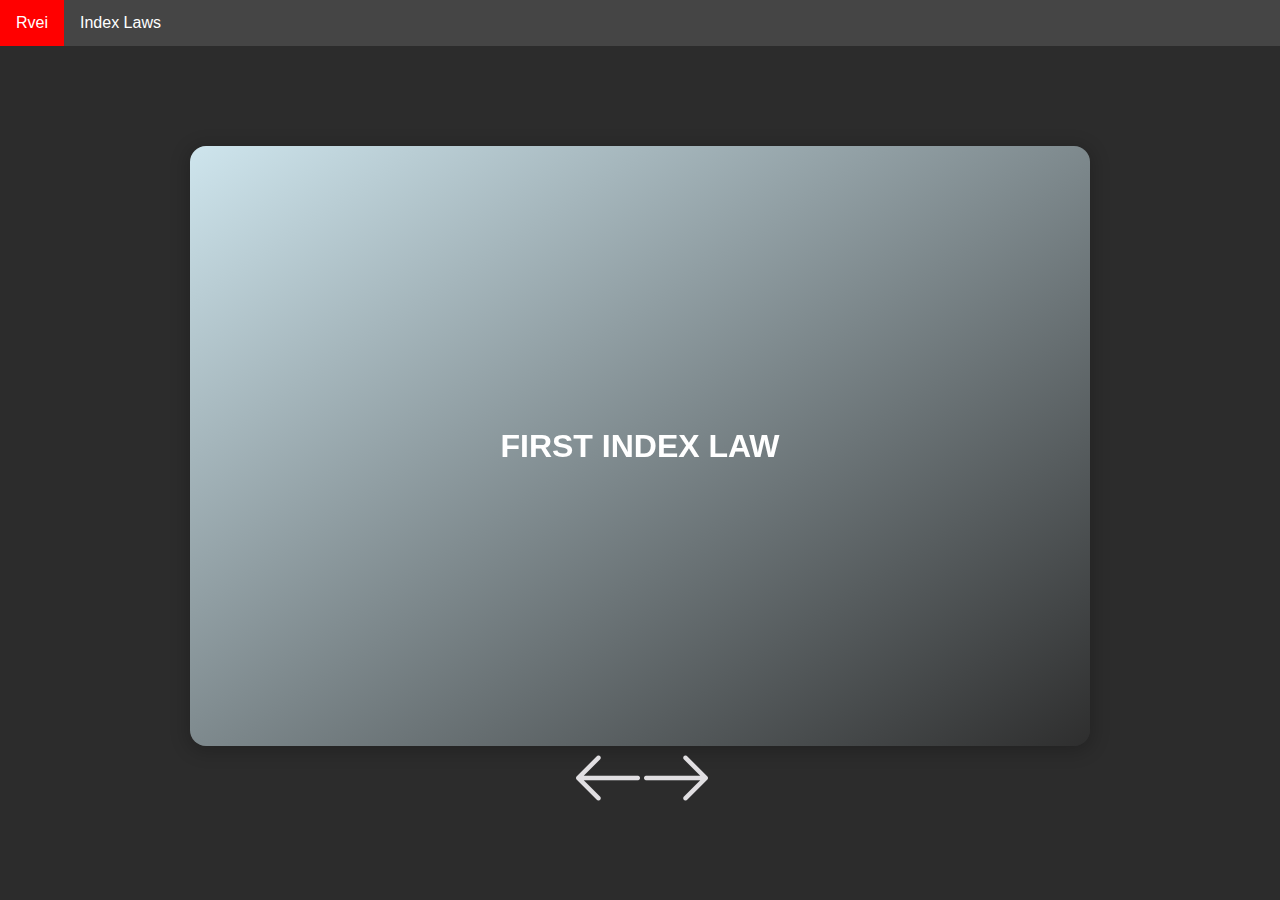
==== commit decc54d6: "Replaced {Logohere} with Rvei" ====
--- a/FCsurds.html
+++ b/FCsurds.html
@@ -2,12 +2,12 @@
 <html>
     <head>
         <meta charset="UTF-8">
-        <link rel="stylesheet" href="/styles/FCst.css">
+        <link rel="stylesheet" href="styles/FCst.css">
         <title>Rvei: Flashcards</title>
     </head>
-    <body>
+    <body onload='updatecard()'>
         <nav class="navbar">
-            <a href="index.html" id="logo">{logoHere}</a> 
+            <a href="index.html" id="logo">Rvei</a> 
             <div class="dropdown">
                 <button class="dropbtn">Index Laws 
                     <i class="fa fa-caret-down"></i>
@@ -32,7 +32,7 @@
                                 <h2 id="cardHeaderB">First Index Law</h2>
                             </div>
                             <div class="card__body">
-                                <img id="cardBody" src="" alt="" class="ind1">
+                                <img id="cardBody" src="images/1stlaw.jpg" alt="" class="ind1">
                             </div>
                         </div>
                     </div>
@@ -43,6 +43,6 @@
 
         <img class='inverted-button' id="leftbutton"  src='images/leftarrow.png' onclick="changeCardLeft()">
         <img class='inverted-button' src="images/rightarrow.png" onclick="changeCardRight()">
-        <script src="/scripts/FCsc.js"></script>
+        <script src="scripts/FCsc.js"></script>
     </body>
 </html>--- a/styles/FCst.css
+++ b/styles/FCst.css
@@ -88,13 +88,12 @@
 
 .ind1 {
     display: block;
-    width: 200px;
-    height: 200px;
+    width: 800px;
+    height: 400px;
     margin: 0 auto 30px;
     border-radius: 0%;
-    background-color: black;
-    border: 5px solid white;
-    object-fit: cover;
+    background-color: rgba(0, 0, 0, 0);
+    object-fit: contain;
 }
 
 .card__header h2 {
